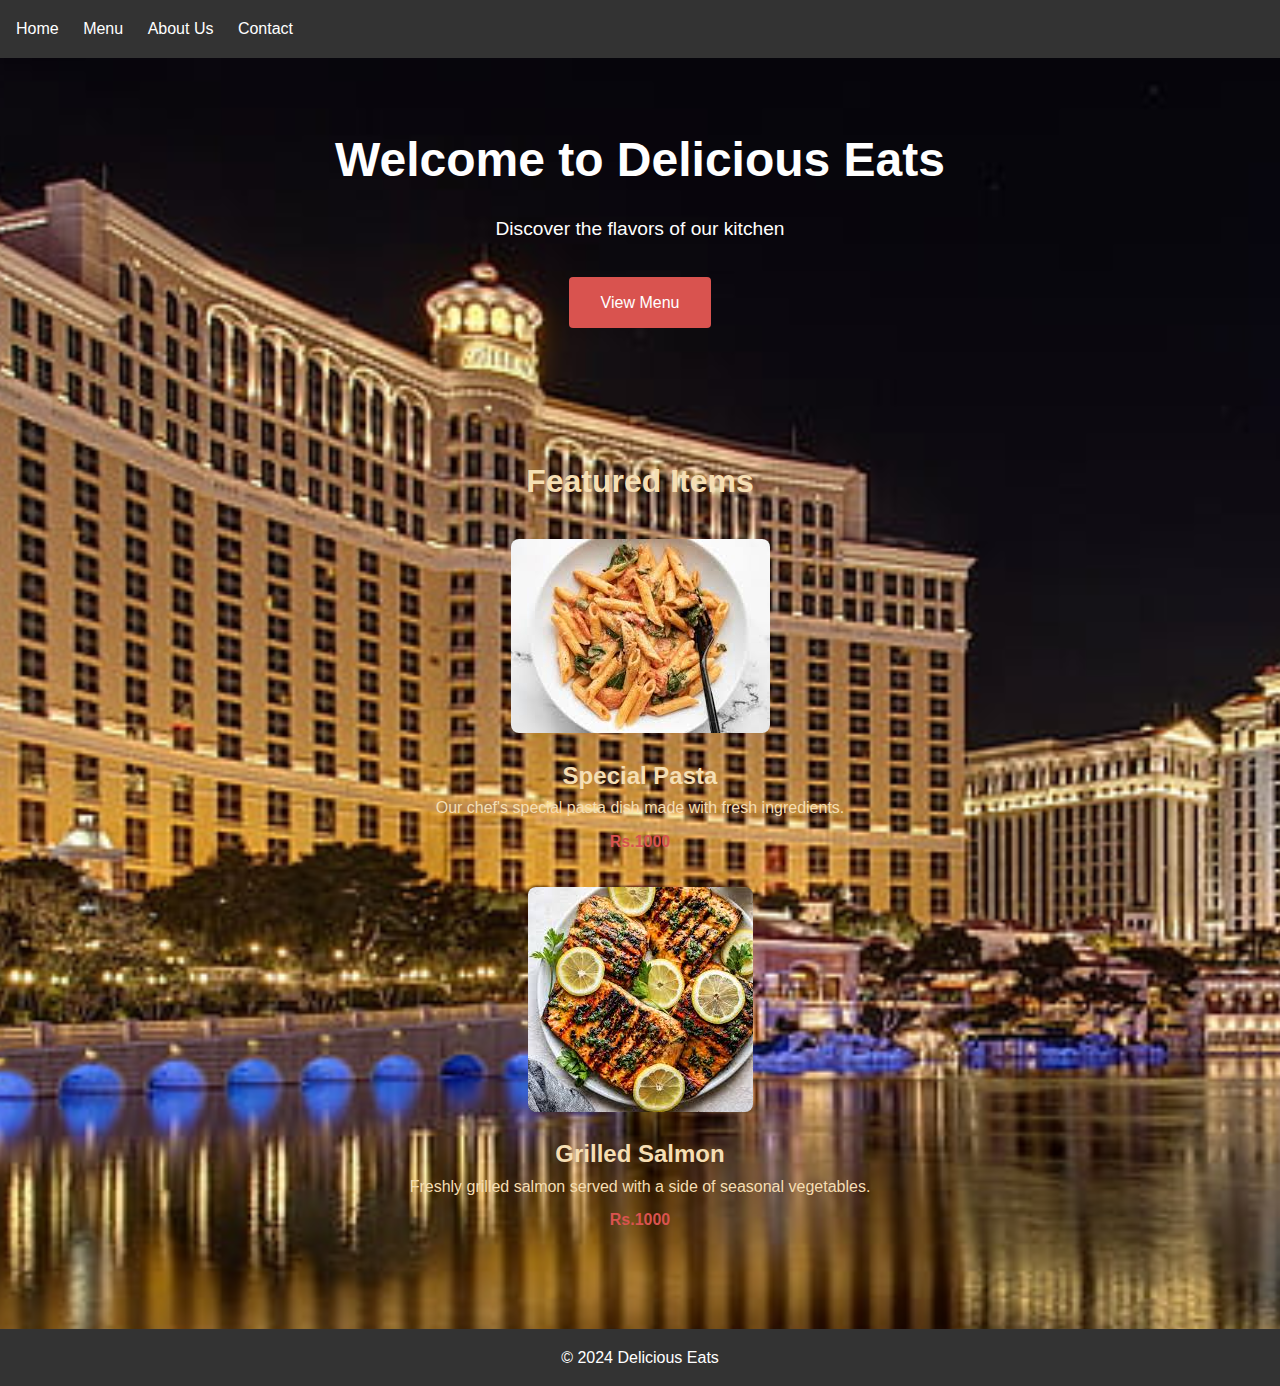
==== prac_2/index.html @ ef9d1dd8 "initial repo" ====
<!DOCTYPE html>
<html lang="en">

<head>
    <meta charset="UTF-8">
    <meta name="viewport" content="width=device-width, initial-scale=1.0">
    <title>Delicious Eats - Home</title>
    <link rel="stylesheet" href="styles.css">
</head>

<body>
    <header>
        <nav>
            <ul>
                <li><a href="#">Home</a></li>
                <li><a href="menu.html">Menu</a></li>
                <li><a href="about.html">About Us</a></li>
                <li><a href="contact.html">Contact</a></li>
            </ul>
        </nav>
    </header>

    <section class="hero">
        <h1>Welcome to Delicious Eats</h1>
        <p>Discover the flavors of our kitchen</p>
        <a href="menu.html" class="btn">View Menu</a>
    </section>

    <section class="featured-items">
        <h2>Featured Items</h2>
        <div class="item">
            <img src="dish1.jpeg" alt="Delicious Dish">
            <h3>Special Pasta</h3>
            <p>Our chef's special pasta dish made with fresh ingredients.</p>
            <span class="price">Rs.1000</span>
        </div>
        <div class="item">
            <img src="dish2.jpeg" alt="Delicious Dish">
            <h3>Grilled Salmon</h3>
            <p>Freshly grilled salmon served with a side of seasonal vegetables.</p>
            <span class="price">Rs.1000</span>
        </div>
    </section>

    <footer>
        <p>&copy; 2024 Delicious Eats</p>
    </footer>
</body>

</html>
---- prac_2/styles.css ----
/* Reset some default styles */
* {
    margin: 0;
    padding: 0;
    box-sizing: border-box;
}

/* Body styles */
body {
    font-family: Arial, sans-serif;
    line-height: 1.6;
    background-image: url('background.jpg'); /* Background image */
    background-size: cover;
    background-position: center;
    color: wheat;
}

/* Header styles */
header {
    background-color: #333;
    color: #fff;
    padding: 1rem;
}

nav ul {
    list-style: none;
}

nav ul li {
    display: inline;
    margin-right: 20px;
}

nav ul li a {
    color: #fff;
    text-decoration: none;
}

/* Hero section styles */
.hero {
    text-align: center;
    padding: 4rem 0;
    color: #fff;
}

.hero h1 {
    font-size: 3rem;
    margin-bottom: 1rem;
}

.hero p {
    font-size: 1.2rem;
    margin-bottom: 2rem;
}

.hero .btn {
    display: inline-block;
    background-color: #d9534f;
    color: #fff;
    padding: 0.8rem 2rem;
    text-decoration: none;
    border-radius: 4px;
    transition: background-color 0.3s;
}

.hero .btn:hover {
    background-color: #c9302c;
}

/* Featured items section styles */
.featured-items {
    padding: 4rem 0;
    text-align: center;
}

.featured-items h2 {
    font-size: 2rem;
    margin-bottom: 2rem;
}

.item {
    margin-bottom: 2rem;
}

.item img {
    max-width: 100%;
    height: auto;
    border-radius: 8px;
}

.item h3 {
    margin-top: 1rem;
    font-size: 1.5rem;
}

.item p {
    margin-bottom: 0.5rem;
}

.price {
    font-weight: bold;
    color: #d9534f;
}

/* Footer styles */
footer {
    background-color: #333;
    color: #fff;
    text-align: center;
    padding: 1rem 0;
}
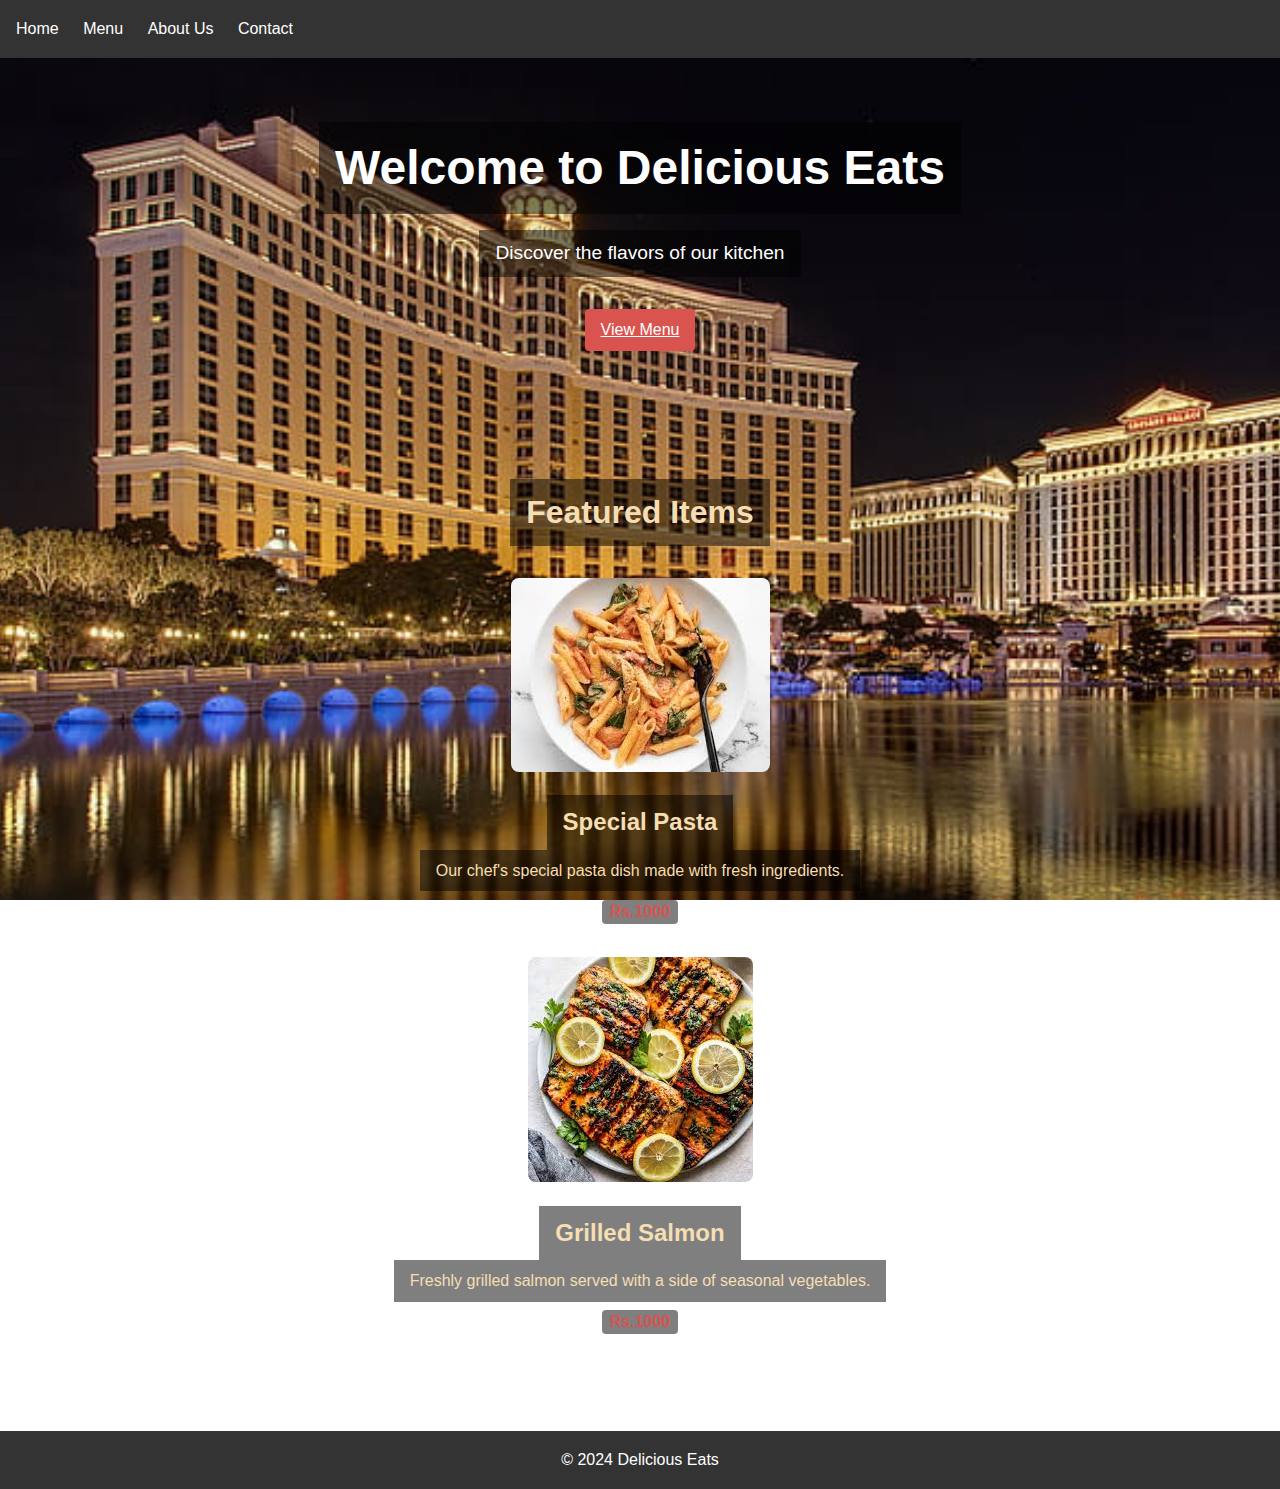
==== commit ec82aded: "added some styles" ====
--- a/prac_2/index.html
+++ b/prac_2/index.html
@@ -1,13 +1,11 @@
 <!DOCTYPE html>
 <html lang="en">
-
 <head>
     <meta charset="UTF-8">
     <meta name="viewport" content="width=device-width, initial-scale=1.0">
     <title>Delicious Eats - Home</title>
     <link rel="stylesheet" href="styles.css">
 </head>
-
 <body>
     <header>
         <nav>
@@ -20,31 +18,32 @@
         </nav>
     </header>
 
-    <section class="hero">
-        <h1>Welcome to Delicious Eats</h1>
-        <p>Discover the flavors of our kitchen</p>
-        <a href="menu.html" class="btn">View Menu</a>
-    </section>
+    <main>
+        <section class="hero">
+            <h1>Welcome to Delicious Eats</h1> <br>
+            <p>Discover the flavors of our kitchen</p> <br>
+            <a href="menu.html" class="btn">View Menu</a>
+        </section>
 
-    <section class="featured-items">
-        <h2>Featured Items</h2>
-        <div class="item">
-            <img src="dish1.jpeg" alt="Delicious Dish">
-            <h3>Special Pasta</h3>
-            <p>Our chef's special pasta dish made with fresh ingredients.</p>
-            <span class="price">Rs.1000</span>
-        </div>
-        <div class="item">
-            <img src="dish2.jpeg" alt="Delicious Dish">
-            <h3>Grilled Salmon</h3>
-            <p>Freshly grilled salmon served with a side of seasonal vegetables.</p>
-            <span class="price">Rs.1000</span>
-        </div>
-    </section>
+        <section class="featured-items">
+            <h2>Featured Items</h2>
+            <div class="item">
+                <img src="dish1.jpeg" alt="Special Pasta"> <br>
+                <h3>Special Pasta</h3> <br>
+                <p>Our chef's special pasta dish made with fresh ingredients.</p> <br>
+                <span class="price">Rs.1000</span>
+            </div>
+            <div class="item">
+                <img src="dish2.jpeg" alt="Grilled Salmon"> <br>
+                <h3>Grilled Salmon</h3> <br>
+                <p>Freshly grilled salmon served with a side of seasonal vegetables.</p> <br>
+                <span class="price">Rs.1000</span>
+            </div>
+        </section>
+    </main>
 
     <footer>
         <p>&copy; 2024 Delicious Eats</p>
     </footer>
 </body>
-
 </html>
--- a/prac_2/styles.css
+++ b/prac_2/styles.css
@@ -9,9 +9,10 @@
 body {
     font-family: Arial, sans-serif;
     line-height: 1.6;
-    background-image: url('background.jpg'); /* Background image */
+    background-image: url('background.jpg');
     background-size: cover;
     background-position: center;
+    background-attachment: fixed; /* This keeps the background fixed while scrolling */
     color: wheat;
 }
 
@@ -43,6 +44,14 @@
     color: #fff;
 }
 
+.hero h1,
+.hero p,
+.hero .btn {
+    background-color: rgba(0, 0, 0, 0.5);
+    padding: 0.5rem 1rem;
+    display: inline-block;
+}
+
 .hero h1 {
     font-size: 3rem;
     margin-bottom: 1rem;
@@ -54,11 +63,8 @@
 }
 
 .hero .btn {
-    display: inline-block;
     background-color: #d9534f;
     color: #fff;
-    padding: 0.8rem 2rem;
-    text-decoration: none;
     border-radius: 4px;
     transition: background-color 0.3s;
 }
@@ -71,6 +77,14 @@
 .featured-items {
     padding: 4rem 0;
     text-align: center;
+}
+
+.featured-items h2,
+.featured-items p,
+.item h3 {
+    background-color: rgba(0, 0, 0, 0.5);
+    padding: 0.5rem 1rem;
+    display: inline-block;
 }
 
 .featured-items h2 {
@@ -89,8 +103,8 @@
 }
 
 .item h3 {
+    font-size: 1.5rem;
     margin-top: 1rem;
-    font-size: 1.5rem;
 }
 
 .item p {
@@ -100,6 +114,9 @@
 .price {
     font-weight: bold;
     color: #d9534f;
+    background-color: rgba(0, 0, 0, 0.5); /* Semi-transparent black background */
+    padding: 0.2rem 0.5rem; /* Adjust padding as needed */
+    border-radius: 4px; /* Optional: Adds rounded corners */
 }
 
 /* Footer styles */
